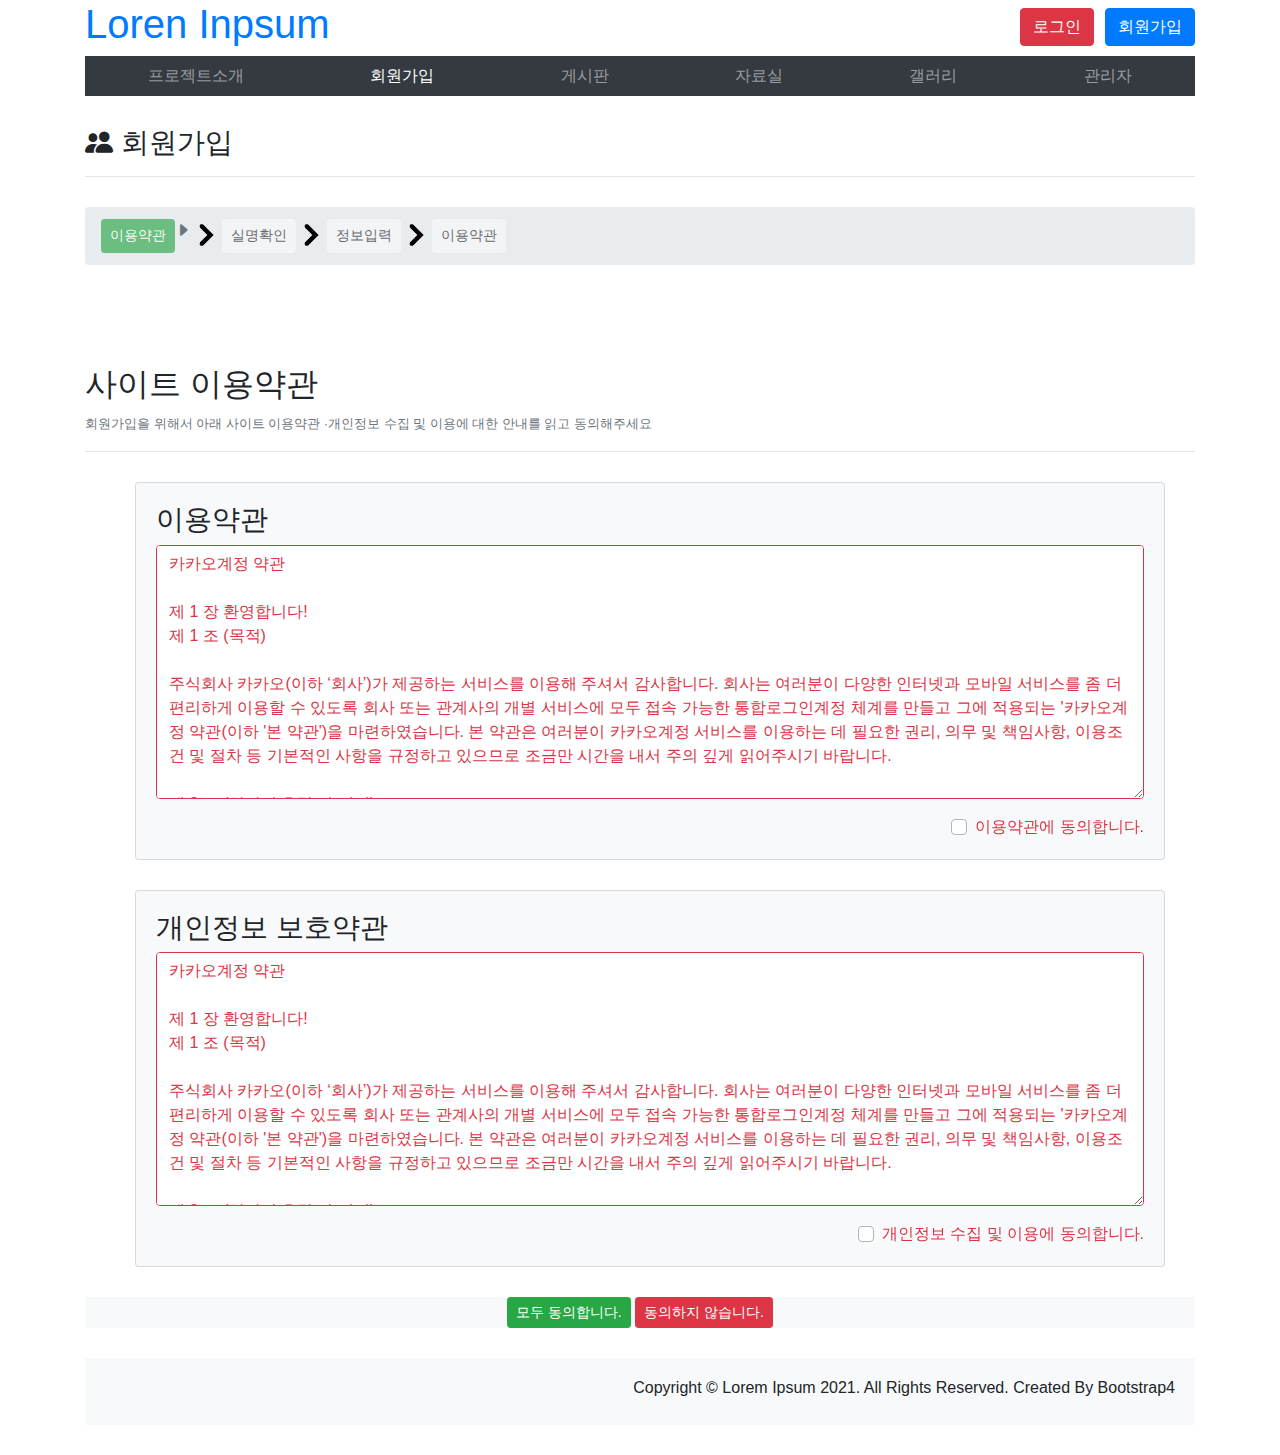
==== v1/join/agree.html @ 70071eca "2021-01-12 Bootstrap semiproject" ====
<!doctype html>
<html lang="ko">
<head>
    <!-- Required meta tags -->
    <meta charset="utf-8">
    <meta name="viewport" content="width=device-width, initial-scale=1, shrink-to-fit=no">

    <!-- Bootstrap CSS -->
    <link rel="stylesheet" href="../../css/bootstrap.min.css" integrity="sha384-TX8t27EcRE3e/ihU7zmQxVncDAy5uIKz4rEkgIXeMed4M0jlfIDPvg6uqKI2xXr2" crossorigin="anonymous">
    <link rel="stylesheet" href="https://cdn.jsdelivr.net/npm/bootstrap-icons@1.3.0/font/bootstrap-icons.css">
    <title>세미프로젝트v1</title>
    <style>
        .fatdiv {padding :10px;}
        .margin30 { margin: 30px 0;}
        .margin100 {margin: 100px 0 30px 0;}
        .margin1050 {margin:0px 30px 30px 50px}
        .breadcrumb-item+.breadcrumb-item::before {
            content: url(../../img/GLYPHICONS/glyphicons_223_thin_right_arrow.png);
            margin-top: 5px;
        }
    </style>
</head>
<body>
<div class="container">
    <header class="row">
        <div class="col-6">
            <h1><a href="../index.html">Loren Inpsum</a></h1>
        </div>
        <div class="col-6 text-right ">
            <H1>
                <button type="button" class="btn btn-danger" data-toggle="modal" data-target="#loginmodal">로그인</button>
                <button type="button" class="btn btn-primary">회원가입</button>
            </H1>
        </div>
    </header>

    <nav class="nav navbar-expand navbar-dark bg-dark">
        <ul class="nav navbar-nav nav-fill w-100">
            <li class="nav-item "><a class="nav-link" href="intro.html">프로젝트소개</a></li>
            <li class="nav-item active"><a class="nav-link disabled">회원가입</a></li>
            <li class="nav-item "><a  class="nav-link"href="board/list.html">게시판</a></li>
            <li class="nav-item "><a class="nav-link" href="pds/list.html">자료실</a></li>
            <li class="nav-item "><a class="nav-link" href="gallery/list.html">갤러리</a></li>
            <li class="nav-item "><a class="nav-link" href="admin.html">관리자</a></li>
        </ul>
    </nav>

    <div id="main margin30">
        <div class="margin30">
            <h3><i class="bi bi-people-fill"></i> 회원가입</h3>
            <hr>
        </div>

        <ul class="breadcrumb">
            <li class="breadcrumb-item active">
                <button type="button" class="btn btn-success disabled btn-sm">이용약관</button>
                <i class="bi bi-caret-right-fill"></i></li>
            <li class="breadcrumb-item active">
                <button type="button" class="btn btn-light disabled btn-sm">실명확인</button></li>
            <li class="breadcrumb-item active">
                <button type="button" class="btn btn-light disabled btn-sm">정보입력</button></li>
            <li class="breadcrumb-item active">
                <button type="button" class="btn btn-light disabled btn-sm">이용약관</button></li>
        </ul>

        <div class="margin100">
            <h2>사이트 이용약관</h2>
            <small class="text-muted">회원가입을 위해서 아래 사이트 이용약관 &middot;개인정보 수집 및 이용에 대한 안내를 읽고 동의해주세요</small>
            <hr>
        </div>

        <div class="card card-body bg-light margin1050">
            <h3>이용약관</h3>
            <form>
                <div class="form-group">
                    <textarea rows="10" class="form-control border-danger text-danger">카카오계정 약관

제 1 장 환영합니다!
제 1 조 (목적)

주식회사 카카오(이하 ‘회사’)가 제공하는 서비스를 이용해 주셔서 감사합니다. 회사는 여러분이 다양한 인터넷과 모바일 서비스를 좀 더 편리하게 이용할 수 있도록 회사 또는 관계사의 개별 서비스에 모두 접속 가능한 통합로그인계정 체계를 만들고 그에 적용되는 '카카오계정 약관(이하 '본 약관')을 마련하였습니다. 본 약관은 여러분이 카카오계정 서비스를 이용하는 데 필요한 권리, 의무 및 책임사항, 이용조건 및 절차 등 기본적인 사항을 규정하고 있으므로 조금만 시간을 내서 주의 깊게 읽어주시기 바랍니다.

제 2 조 (약관의 효력 및 변경)

① 본 약관의 내용은 카카오계정 웹사이트(https://accounts.kakao.com/weblogin/account) 또는 개별 서비스의 화면에 게시하거나 기타의 방법으로 공지하고, 본 약관에 동의한 여러분 모두에게 그 효력이 발생합니다.

② 회사는 필요한 경우 관련법령을 위배하지 않는 범위 내에서 본 약관을 변경할 수 있습니다. 본 약관이 변경되는 경우 회사는 변경사항을 시행일자 15일 전부터 여러분에게 서비스 공지사항에서 공지 또는 통지하는 것을 원칙으로 하며, 피치 못하게 여러분에게 불리한 내용으로 변경할 경우에는 그 시행일자 30일 전부터 카카오계정에 등록된 이메일 주소로 이메일(이메일주소가 없는 경우 서비스 내 전자쪽지 발송, 서비스 내 알림 메시지를 띄우는 등의 별도의 전자적 수단) 발송 또는 여러분이 등록한 휴대폰번호로 카카오톡 메시지 또는 문자메시지 발송하는 방법 등으로 개별적으로 알려 드리겠습니다.

③ 회사가 전항에 따라 공지 또는 통지를 하면서 공지 또는 통지일로부터 개정약관 시행일 7일 후까지 거부의사를 표시하지 아니하면 승인한 것으로 본다는 뜻을 명확하게 고지하였음에도 여러분의 의사표시가 없는 경우에는 변경된 약관을 승인한 것으로 봅니다. 여러분이 개정약관에 동의하지 않을 경우 여러분은 이용계약을 해지할 수 있습니다.

제 3 조 (약관 외 준칙)

본 약관에 규정되지 않은 사항에 대해서는 관련법령 또는 회사가 정한 개별 서비스의 이용약관, 운영정책 및 규칙 등(이하 ‘세부지침’)의 규정에 따릅니다.

제 4 조 (용어의 정의)

① 본 약관에서 사용하는 용어의 정의는 다음과 같습니다.
1. 카카오계정: 회사 또는 관계사가 제공하는 개별 서비스를 하나의 로그인계정과 비밀번호로 회원 인증, 회원정보 변경, 회원 가입 및 탈퇴 등을 관리할 수 있도록 회사가 정한 로그인계정 정책을 말합니다.
2. 회원: 카카오계정이 적용된 개별 서비스 또는 카카오계정 웹사이트에서 본 약관에 동의하고, 카카오계정을 이용하는 자를 말합니다.
3. 관계사: 회사와 제휴 관계를 맺고 카카오계정을 공동 제공하기로 합의한 법인을 말합니다. 개별 관계사는 카카오 기업사이트에서 확인할 수 있고 추후 추가/변동될 수 있으며 관계사가 추가/변동될 때에는 카카오 기업사이트에 변경 사항을 게시합니다.
4. 개별 서비스: 카카오계정을 이용하여 접속 가능한 회사 또는 관계사가 제공하는 서비스를 말합니다. 개별 서비스는 추후 추가/변동될 수 있으며 서비스가 추가/변동될 때에는 카카오 기업사이트에 변경 사항을 게시합니다.
5. 카카오계정 웹사이트: 회원이 온라인을 통해 카카오계정 정보를 조회 및 수정할 수 있는 인터넷 사이트를 말합니다.
6. 카카오계정 정보 : 카카오계정을 이용하기 위해 회사가 정한 필수 내지 선택 입력 정보로서 카카오계정 웹사이트 또는 개별 서비스 내 카카오계정 설정 화면을 통해 정보 확인, 변경 처리 등을 관리할 수 있는 회원정보 항목을 말합니다.
7. 카카오콘 : 회사가 회원의 개별 서비스 이용 과정에서 지급하는 혜택으로서 회원은 회사가 정한 방법에 따라서 카카오콘을 사용할 수 있습니다.

제 2 장 카카오계정 이용계약
제 5 조 (계약의 성립)

① 카카오계정 이용 신청은 개별 서비스 또는 카카오계정 웹사이트 회원가입 화면에서 여러분이 카카오계정 정보에 일정 정보를 입력하는 방식으로 이루어집니다.

② 카카오계정 이용계약은 여러분이 본 약관의 내용에 동의한 후 본 조 제1항에서 정한 이용신청을 하면 회사가 입력된 일정 정보를 인증한 후 가입을 승낙함으로써 체결됩니다.

제 6 조 (카카오계정 이용의 제한)

① 제5조에 따른 가입 신청자에게 회사는 원칙적으로 카카오계정의 이용을 승낙합니다. 다만, 회사는 아래 각 호의 경우에는 그 사유가 해소될 때까지 승낙을 유보하거나 승낙하지 않을 수 있습니다. 특히, 여러분이 만 14세 미만인 경우에는 부모님 등 법정대리인의 동의가 있는 경우에만 카카오계정을 생성할 수 있습니다.
1. 회사가 본 약관 또는 세부지침에 의해 여러분의 카카오계정을 삭제하였던 경우
2. 여러분이 다른 사람의 명의나 이메일 주소 등 개인정보를 이용하여 카카오계정을 생성하려 한 경우
3. 카카오계정 생성 시 필요한 정보를 입력하지 않거나 허위의 정보를 입력한 경우
4. 제공 서비스 설비 용량에 현실적인 여유가 없는 경우
5. 서비스 제공을 위한 기술적인 부분에 문제가 있다고 판단되는 경우
6. 기타 회사가 재정적, 기술적으로 필요하다고 인정하는 경우
7. 회사로부터 회원자격정지 조치 등을 받은 회원이 그 조치기간에 이용계약을 임의로 해지하고 재이용을 신청하는 경우
8. 기타 관련법령에 위배되거나 세부지침 등 회사가 정한 기준에 반하는 경우

② 만약, 여러분이 위 조건에 위반하여 카카오계정을 생성한 것으로 판명된 때에는 회사는 즉시 여러분의 카카오계정 이용을 정지시키거나 카카오계정을 삭제하는 등 적절한 제한을 할 수 있습니다.

제 3 장 카카오계정 이용
제 7 조 (카카오계정 제공)

① 회사가 개별 서비스와 연동하여 카카오계정에서 제공하는 서비스(이하 “카카오계정 서비스” 또는 “서비스”) 내용은 아래와 같습니다.
1. 통합로그인 : 카카오계정이 적용된 개별 서비스에서 하나의 카카오계정과 비밀번호로 로그인할 수 있는 통합 회원 인증 서비스를 이용할 수 있습니다.
2. SSO(Single Sign On): 웹브라우저나 특정 모바일 기기에서 카카오계정 1회 로그인으로 여러분이 이용 중인 개별 서비스간 추가 로그인 없이 자동 접속 서비스를 이용할 수 있습니다.
3. 카카오계정 정보 통합 관리 : 개별 서비스 이용을 위해 카카오계정 정보를 통합 관리합니다. 또한, 여러분이 이용하고자 하는 개별 서비스의 유형에 따라 전문기관을 통한 실명확인 및 본인인증을 요청할 수 있고, 이를 카카오계정 정보로 저장합니다.
4. 기타 회사가 제공하는 서비스

② 회사는 더 나은 카카오계정 서비스의 제공을 위하여 여러분에게 서비스의 이용과 관련된 각종 고지, 관리 메시지 및 기타 광고를 비롯한 다양한 정보를 서비스화면 내에 표시하거나 여러분의 이메일로 전송할 수 있습니다. 광고성 정보 전송의 경우에는 사전에 수신에 동의한 경우에만 전송합니다.

제 8 조 (카카오계정 서비스의 변경 및 종료)

① 회사는 카카오계정 서비스를 365일, 24시간 쉬지 않고 제공하기 위하여 최선의 노력을 다합니다. 다만, 아래 각 호의 경우 카카오계정 서비스의 전부 또는 일부를 제한하거나 중지할 수 있습니다.
1. 카카오계정 서비스용 설비의 유지·보수 등을 위한 정기 또는 임시 점검의 경우
2. 정전, 제반 설비의 장애 또는 이용량의 폭주 등으로 정상적인 카카오계정 이용에 지장이 있는 경우
3. 관계사와의 계약 종료, 정부의 명령/규제 등 회사의 제반 사정으로 카카오계정 서비스를 유지할 수 없는 경우
4. 기타 천재지변, 국가비상사태 등 불가항력적 사유가 있는 경우

② 전항에 의한 카카오계정 서비스 중단의 경우에는 미리 제12조에서 정한 방법으로 여러분에게 통지 내지 공지하겠습니다. 다만, 회사로서도 예측할 수 없거나 통제할 수 없는 사유(회사의 과실이 없는 디스크 내지 서버 장애, 시스템 다운 등)로 인해 사전 통지 내지 공지가 불가능한 경우에는 그러하지 아니합니다. 이러한 경우에도 회사가 상황을 파악하는 즉시 최대한 빠른 시일 내에 서비스를 복구하도록 노력하겠습니다.

③ 여러분에게 중대한 영향을 미치는 서비스의 변경 사항이나 종료는 카카오계정에 등록된 이메일 주소로 이메일(이메일주소가 없는 경우 서비스 내 전자쪽지 발송, 서비스 내 알림 메시지를 띄우는 등의 별도의 전자적 수단) 발송 또는 여러분이 등록한 휴대폰번호로 카카오톡 메시지 또는 문자메시지 발송하는 방법 등으로 개별적으로 알려 드리겠습니다.

제 9 조 (카카오계정 관리)

① 카카오계정은 여러분 본인만 이용할 수 있으며, 다른 사람이 여러분의 카카오계정을 이용하도록 허락할 수 없습니다. 그리고 여러분은 다른 사람이 여러분의 카카오계정을 무단으로 사용할 수 없도록 직접 비밀번호를 관리하여야 합니다. 회사는 다른 사람이 여러분의 카카오계정을 무단으로 사용하는 것을 막기 위하여 비밀번호 입력 및 추가적인 본인 확인 절차를 거치도록 할 수 있습니다. 만약 무단 사용이 발견된다면, 고객센터를 통하여 회사에게 알려주시기 바라며, 회사는 무단 사용을 막기 위한 방법을 여러분에게 안내하도록 하겠습니다.

② 여러분은 카카오계정 웹사이트 또는 개별 서비스 내 카카오계정 설정 화면을 통하여 여러분의 카카오계정 정보를 열람하고 수정할 수 있습니다. 다만, 카카오계정 서비스의 제공 및 관리를 위해 필요한 카카오계정, 전화번호, 단말기 식별번호, 기타 본인확인정보 등 일부 정보는 수정이 불가능할 수 있으며, 수정하는 경우에는 추가적인 본인 확인 절차가 필요할 수 있습니다. 여러분이 이용 신청 시 알려주신 내용에 변동이 있을 때, 직접 수정하시거나 이메일, 고객센터를 통하여 회사에 알려 주시기 바랍니다.

③ 여러분이 카카오계정 정보를 적시에 수정하지 않아 발생하는 문제에 대하여 회사는 책임을 부담하지 아니합니다.

제 10 조 (카카오콘)

① 여러분이 카카오계정을 통해 개별 서비스를 이용하면서 회사가 제시한 조건을 충족하는 경우 회사는 정해진 정책에 따라 여러분의 카카오계정에 카카오콘을 부여할 수 있습니다.

② 여러분은 회사가 정하는 절차와 조건에 따라 카카오콘으로 회사가 제공하는 서비스 및 혜택 등을 이용할 수 있습니다. 단, 회사 이외의 제휴사 기타 제3자가 제공하는 서비스의 경우 그에 대한 안전성 및 적법성 등에 대해 보증하거나 책임지지 않으며, 관련된 일체의 위험의 부담에 대해 여러분이 해당 서비스를 사용하기 전에 동의함을 원칙으로 합니다.

③ 카카오콘으로 이용할 수 있는 회사의 서비스 및 혜택 등은 회사의 정책과 제3자와의 제휴 관계에 따라 수시로 변경될 수 있으며, 회사는 카카오콘의 영속적인 사용성을 보장하지 않습니다

④ 카카오콘은 재산적 가치가 없으며, 회사는 카카오콘에 대해 현금으로의 환전 및 환불 등을 제공하지 않으며, 여러분도 카카오콘의 현금 환전 또는 유상거래 등의 행위를 할 수 없습니다.

⑤ 회사는 개별 서비스 운영상의 목적과 카카오콘의 효율적 이용 지원을 위해 필요한 경우 부득이하게 정책에 정해진 바에 따라 카카오콘의 일부 또는 전부를 조정하거나 이용 제한 또는 소멸 등의 조치를 취할 수 있습니다.

⑥ 본조에서 정하고 있는 내용 외에 카카오콘의 부여 및 이용에 관한 상세한 사항은 회사가 별도로 정한 운영정책을 따르며, 회사는 고객센터 도움말 페이지 등을 통하여 여러분에게 안내합니다.

제 4 장 계약당사자의 의무
제 11 조 (회원의 의무)

① 여러분이 카카오계정 서비스를 이용할 때 아래 각 호의 행위는 하여서는 안 됩니다.
1. 이용 신청 또는 변경 시 허위 사실을 기재하거나, 다른 회원의 카카오계정 및 비밀번호를 도용, 부정하게 사용하거나, 다른 사람의 명의를 사용하거나 명의자의 허락 없이 문자메시지(SMS) 인증 등을 수행하는 행위
2. 타인의 명예를 손상시키거나 불이익을 주는 행위
3. 게시판 등에 음란물을 게재하거나 음란사이트를 연결(링크)하는 행위
4. 회사 또는 제3자의 저작권 등 기타 권리를 침해하는 행위
5. 공공질서 및 미풍양속에 위반되는 내용의 정보, 문장, 도형, 음성 등을 타인에게 유포하는 행위
6. 카카오계정 서비스와 관련된 설비의 오동작이나 정보 등의 파괴 및 혼란을 유발시키는 컴퓨터 바이러스 감염 자료를 등록 또는 유포하는 행위
7. 카카오계정 서비스의 운영을 고의로 방해하거나 안정적 운영을 방해할 수 있는 정보 및 수신자의 명시적인 수신거부의사에 반하여 광고성 정보 또는 스팸메일(Spam Mail)을 전송하는 행위
8. 회사의 동의 없이 서비스 또는 이에 포함된 소프트웨어의 일부를 복사, 수정, 배포, 판매, 양도, 대여, 담보제공하거나 타인에게 그 이용을 허락하는 행위와 소프트웨어를 역설계하거나 소스 코드의 추출을 시도하는 등 서비스를 복제, 분해 또는 모방하거나 기타 변형하는 행위
9. 타인으로 가장하는 행위 및 타인과의 관계를 허위로 명시하는 행위
10. 다른 회원의 개인정보를 수집, 저장, 공개하는 행위
11. 자기 또는 타인에게 재산상의 이익을 주거나 타인에게 손해를 가할 목적으로 허위의 정보를 유통시키는 행위
12. 윤락행위를 알선하거나 음행을 매개하는 내용의 정보를 유통시키는 행위
13. 수치심이나 혐오감 또는 공포심을 일으키는 말이나 음향, 글이나 화상 또는 영상을 계속하여 상대방에게 도달하게 하여 상대방의 일상적 생활을 방해하는 행위
14. 관련 법령에 의하여 그 전송 또는 게시가 금지되는 정보(컴퓨터 프로그램 포함)의 전송 또는 게시 행위
15. 회사 또는 관계사의 직원이나 운영자를 가장하거나 사칭하여 또는 타인의 명의를 도용하여 글을 게시하거나 E-mail, 카카오톡 메시지 등을 발송하는 행위
16. 컴퓨터 소프트웨어, 하드웨어, 전기통신 장비의 정상적인 가동을 방해, 파괴할 목적으로 고안된 소프트웨어 바이러스, 기타 다른 컴퓨터 코드, 파일, 프로그램을 포함하고 있는 자료를 게시하거나 E-mail, 카카오톡 메시지 등으로 발송하는 행위
17. 기타 불법한 행위

② 여러분은 서비스의 이용권한, 기타 이용계약상 지위를 타인에게 양도·증여할 수 없으며, 담보로 제공할 수 없습니다.

③ 혹시라도 여러분이 관련 법령, 회사의 모든 약관 또는 정책을 준수하지 않는다면, 회사는 여러분의 위반행위 등을 조사할 수 있고, 여러분의 서비스 이용을 잠시 또는 계속하여 중단하거나, 재가입에 제한을 둘 수도 있습니다.

④ 본 조에서 정한 사항 및 그 밖에 카카오계정 서비스의 이용에 관한 자세한 사항은 카카오 운영정책 등을 참고해 주시기 바랍니다.

제 12 조 (개인정보의 보호)

여러분의 개인정보의 안전한 처리는 회사에게 있어 가장 중요한 일 중 하나입니다. 여러분의 개인정보는 서비스의 원활한 제공을 위하여 여러분이 동의한 목적과 범위 내에서만 이용됩니다. 법령에 의하거나 여러분이 별도로 동의하지 아니하는 한 회사가 여러분의 개인정보를 제3자에게 제공하는 일은 결코 없으므로, 안심하셔도 좋습니다. 회사가 여러분의 개인정보를 안전하게 처리하기 위하여 기울이는 노력이나 기타 자세한 사항은 카카오 개인정보처리방침을 참고하여 주십시오.

제 13 조 (회원에 대한 통지 및 공지)

회사는 여러분과의 의견 교환을 소중하게 생각합니다. 여러분은 언제든지 고객센터에 방문하여 의견을 개진할 수 있습니다. 서비스 이용자 전체에 대한 공지는 칠(7)일 이상 서비스 공지사항란에 게시함으로써 효력이 발생합니다. 여러분에게 중대한 영향을 미치는 사항의 경우에는 카카오계정에 등록된 이메일 주소로 이메일(이메일주소가 없는 경우 서비스 내 전자쪽지 발송, 서비스 내 알림 메시지를 띄우는 등의 별도의 전자적 수단) 발송 또는 여러분이 등록한 휴대폰번호로 카카오톡 메시지 또는 문자메시지 발송하는 방법 등으로 개별적으로 알려 드리겠습니다.

제 5 장 이용계약 해지 등
제 14 조 (이용계약 해지)

① 여러분이 카카오계정 이용을 더 이상 원치 않는 때에는 언제든지 서비스 내 제공되는 메뉴를 이용하여 이용계약의 해지 신청을 할 수 있으며, 회사는 법령이 정하는 바에 따라 신속히 처리하겠습니다.

② 회사는 법령에서 정하는 기간 동안 여러분이 카카오계정 서비스를 이용하기 위해 카카오계정 로그인 혹은 접속한 기록이 없는 경우 여러분이 등록한 이메일주소, 휴대폰번호로 이메일, 문자메시지 또는 카카오톡 메시지를 보내는 등 기타 유효한 수단으로 통지 후 여러분의 카카오계정 정보를 파기하거나 분리 보관할 수 있으며, 이로 인해 카카오계정 서비스 이용을 위한 필수적인 정보가 부족할 경우 이용계약이 해지될 수도 있습니다. 이와 관련된 보다 자세한 사항은 카카오 운영정책의 카카오 서비스 휴면 정책 부분을 꼭 확인하시기 바랍니다.

③ 이용계약이 해지되면 법령 및 개인정보 처리방침에 따라 여러분의 정보를 보유하는 경우를 제외하고는 여러분의 카카오계정 정보 및 카카오계정으로 이용하였던 개별 서비스 데이터는 삭제됩니다. 다만, 여러분이 개별 서비스 내에서 작성한 게시물 등 모든 데이터의 삭제와 관련한 사항은 개별 서비스의 약관에 따릅니다.

④ 이용계약이 해지된 경우라도 여러분은 다시 회사에 대하여 이용계약의 체결을 신청할 수 있습니다.

제 15 조 (손해배상)

① 회사는 법령상 허용되는 한도 내에서 서비스와 관련하여 본 약관에 명시되지 않은 어떠한 구체적인 사항에 대한 약정이나 보증을 하지 않습니다. 또한, 회사는 CP(Contents Provider)가 제공하거나 회원이 작성하는 등의 방법으로 서비스에 게재된 정보, 자료, 사실의 신뢰도, 정확성 등에 대해서는 보증을 하지 않으며, 회사의 과실 없이 발생된 여러분의 손해에 대하여는 책임을 부담하지 아니합니다.

② 회사는 회사의 과실로 인하여 여러분이 손해를 입게 될 경우 본 약관 및 관련 법령에 따라 여러분의 손해를 배상하겠습니다. 다만 회사는 회사의 과실 없이 발생된 아래와 같은 손해에 대해서는 책임을 부담하지 않습니다. 또한 회사는 법률상 허용되는 한도 내에서 간접 손해, 특별 손해, 결과적 손해, 징계적 손해, 및 징벌적 손해에 대한 책임을 부담하지 않습니다.
1. 천재지변 또는 이에 준하는 불가항력의 상태에서 발생한 손해
2. 여러분의 귀책사유로 서비스 이용에 장애가 발생한 경우
3. 서비스에 접속 또는 이용과정에서 발생하는 개인적인 손해
4. 제3자가 불법적으로 회사의 서버에 접속하거나 서버를 이용함으로써 발생하는 손해
5. 제3자가 회사 서버에 대한 전송 또는 회사 서버로부터의 전송을 방해함으로써 발생하는 손해
6. 제3자가 악성 프로그램을 전송 또는 유포함으로써 발생하는 손해
7. 전송된 데이터의 생략, 누락, 파괴 등으로 발생한 손해, 명예훼손 등 제3자가 서비스를 이용하는 과정에서 발생된 손해
8. 기타 회사의 고의 또는 과실이 없는 사유로 인해 발생한 손해

제 16 조 (분쟁의 해결)

본 약관 또는 서비스는 대한민국법령에 의하여 규정되고 이행됩니다. 서비스 이용과 관련하여 회사와 여러분 간에 분쟁이 발생하면 이의 해결을 위해 성실히 협의할 것입니다. 그럼에도 불구하고 해결되지 않으면 민사소송법상의 관할법원에 소를 제기할 수 있습니다.

공고일자 : 2019년 9월 6일
시행일자 : 2019년 9월 24일</textarea>
                </div>
                <div class="custom-control custom-checkbox text-right">
                    <input type="checkbox" id="agree1" class="custom-control-input">
                    <label for="agree1" class="custom-control-label text-danger">
                        이용약관에 동의합니다.
                    </label>
                </div>
            </form>
        </div>

        <div class="card card-body bg-light margin1050">
            <h3>개인정보 보호약관</h3>
            <form>
                <div class="form-group">
                    <textarea rows="10" class="form-control border-danger text-danger">카카오계정 약관

제 1 장 환영합니다!
제 1 조 (목적)

주식회사 카카오(이하 ‘회사’)가 제공하는 서비스를 이용해 주셔서 감사합니다. 회사는 여러분이 다양한 인터넷과 모바일 서비스를 좀 더 편리하게 이용할 수 있도록 회사 또는 관계사의 개별 서비스에 모두 접속 가능한 통합로그인계정 체계를 만들고 그에 적용되는 '카카오계정 약관(이하 '본 약관')을 마련하였습니다. 본 약관은 여러분이 카카오계정 서비스를 이용하는 데 필요한 권리, 의무 및 책임사항, 이용조건 및 절차 등 기본적인 사항을 규정하고 있으므로 조금만 시간을 내서 주의 깊게 읽어주시기 바랍니다.

제 2 조 (약관의 효력 및 변경)

① 본 약관의 내용은 카카오계정 웹사이트(https://accounts.kakao.com/weblogin/account) 또는 개별 서비스의 화면에 게시하거나 기타의 방법으로 공지하고, 본 약관에 동의한 여러분 모두에게 그 효력이 발생합니다.

② 회사는 필요한 경우 관련법령을 위배하지 않는 범위 내에서 본 약관을 변경할 수 있습니다. 본 약관이 변경되는 경우 회사는 변경사항을 시행일자 15일 전부터 여러분에게 서비스 공지사항에서 공지 또는 통지하는 것을 원칙으로 하며, 피치 못하게 여러분에게 불리한 내용으로 변경할 경우에는 그 시행일자 30일 전부터 카카오계정에 등록된 이메일 주소로 이메일(이메일주소가 없는 경우 서비스 내 전자쪽지 발송, 서비스 내 알림 메시지를 띄우는 등의 별도의 전자적 수단) 발송 또는 여러분이 등록한 휴대폰번호로 카카오톡 메시지 또는 문자메시지 발송하는 방법 등으로 개별적으로 알려 드리겠습니다.

③ 회사가 전항에 따라 공지 또는 통지를 하면서 공지 또는 통지일로부터 개정약관 시행일 7일 후까지 거부의사를 표시하지 아니하면 승인한 것으로 본다는 뜻을 명확하게 고지하였음에도 여러분의 의사표시가 없는 경우에는 변경된 약관을 승인한 것으로 봅니다. 여러분이 개정약관에 동의하지 않을 경우 여러분은 이용계약을 해지할 수 있습니다.

제 3 조 (약관 외 준칙)

본 약관에 규정되지 않은 사항에 대해서는 관련법령 또는 회사가 정한 개별 서비스의 이용약관, 운영정책 및 규칙 등(이하 ‘세부지침’)의 규정에 따릅니다.

제 4 조 (용어의 정의)

① 본 약관에서 사용하는 용어의 정의는 다음과 같습니다.
1. 카카오계정: 회사 또는 관계사가 제공하는 개별 서비스를 하나의 로그인계정과 비밀번호로 회원 인증, 회원정보 변경, 회원 가입 및 탈퇴 등을 관리할 수 있도록 회사가 정한 로그인계정 정책을 말합니다.
2. 회원: 카카오계정이 적용된 개별 서비스 또는 카카오계정 웹사이트에서 본 약관에 동의하고, 카카오계정을 이용하는 자를 말합니다.
3. 관계사: 회사와 제휴 관계를 맺고 카카오계정을 공동 제공하기로 합의한 법인을 말합니다. 개별 관계사는 카카오 기업사이트에서 확인할 수 있고 추후 추가/변동될 수 있으며 관계사가 추가/변동될 때에는 카카오 기업사이트에 변경 사항을 게시합니다.
4. 개별 서비스: 카카오계정을 이용하여 접속 가능한 회사 또는 관계사가 제공하는 서비스를 말합니다. 개별 서비스는 추후 추가/변동될 수 있으며 서비스가 추가/변동될 때에는 카카오 기업사이트에 변경 사항을 게시합니다.
5. 카카오계정 웹사이트: 회원이 온라인을 통해 카카오계정 정보를 조회 및 수정할 수 있는 인터넷 사이트를 말합니다.
6. 카카오계정 정보 : 카카오계정을 이용하기 위해 회사가 정한 필수 내지 선택 입력 정보로서 카카오계정 웹사이트 또는 개별 서비스 내 카카오계정 설정 화면을 통해 정보 확인, 변경 처리 등을 관리할 수 있는 회원정보 항목을 말합니다.
7. 카카오콘 : 회사가 회원의 개별 서비스 이용 과정에서 지급하는 혜택으로서 회원은 회사가 정한 방법에 따라서 카카오콘을 사용할 수 있습니다.

제 2 장 카카오계정 이용계약
제 5 조 (계약의 성립)

① 카카오계정 이용 신청은 개별 서비스 또는 카카오계정 웹사이트 회원가입 화면에서 여러분이 카카오계정 정보에 일정 정보를 입력하는 방식으로 이루어집니다.

② 카카오계정 이용계약은 여러분이 본 약관의 내용에 동의한 후 본 조 제1항에서 정한 이용신청을 하면 회사가 입력된 일정 정보를 인증한 후 가입을 승낙함으로써 체결됩니다.

제 6 조 (카카오계정 이용의 제한)

① 제5조에 따른 가입 신청자에게 회사는 원칙적으로 카카오계정의 이용을 승낙합니다. 다만, 회사는 아래 각 호의 경우에는 그 사유가 해소될 때까지 승낙을 유보하거나 승낙하지 않을 수 있습니다. 특히, 여러분이 만 14세 미만인 경우에는 부모님 등 법정대리인의 동의가 있는 경우에만 카카오계정을 생성할 수 있습니다.
1. 회사가 본 약관 또는 세부지침에 의해 여러분의 카카오계정을 삭제하였던 경우
2. 여러분이 다른 사람의 명의나 이메일 주소 등 개인정보를 이용하여 카카오계정을 생성하려 한 경우
3. 카카오계정 생성 시 필요한 정보를 입력하지 않거나 허위의 정보를 입력한 경우
4. 제공 서비스 설비 용량에 현실적인 여유가 없는 경우
5. 서비스 제공을 위한 기술적인 부분에 문제가 있다고 판단되는 경우
6. 기타 회사가 재정적, 기술적으로 필요하다고 인정하는 경우
7. 회사로부터 회원자격정지 조치 등을 받은 회원이 그 조치기간에 이용계약을 임의로 해지하고 재이용을 신청하는 경우
8. 기타 관련법령에 위배되거나 세부지침 등 회사가 정한 기준에 반하는 경우

② 만약, 여러분이 위 조건에 위반하여 카카오계정을 생성한 것으로 판명된 때에는 회사는 즉시 여러분의 카카오계정 이용을 정지시키거나 카카오계정을 삭제하는 등 적절한 제한을 할 수 있습니다.

제 3 장 카카오계정 이용
제 7 조 (카카오계정 제공)

① 회사가 개별 서비스와 연동하여 카카오계정에서 제공하는 서비스(이하 “카카오계정 서비스” 또는 “서비스”) 내용은 아래와 같습니다.
1. 통합로그인 : 카카오계정이 적용된 개별 서비스에서 하나의 카카오계정과 비밀번호로 로그인할 수 있는 통합 회원 인증 서비스를 이용할 수 있습니다.
2. SSO(Single Sign On): 웹브라우저나 특정 모바일 기기에서 카카오계정 1회 로그인으로 여러분이 이용 중인 개별 서비스간 추가 로그인 없이 자동 접속 서비스를 이용할 수 있습니다.
3. 카카오계정 정보 통합 관리 : 개별 서비스 이용을 위해 카카오계정 정보를 통합 관리합니다. 또한, 여러분이 이용하고자 하는 개별 서비스의 유형에 따라 전문기관을 통한 실명확인 및 본인인증을 요청할 수 있고, 이를 카카오계정 정보로 저장합니다.
4. 기타 회사가 제공하는 서비스

② 회사는 더 나은 카카오계정 서비스의 제공을 위하여 여러분에게 서비스의 이용과 관련된 각종 고지, 관리 메시지 및 기타 광고를 비롯한 다양한 정보를 서비스화면 내에 표시하거나 여러분의 이메일로 전송할 수 있습니다. 광고성 정보 전송의 경우에는 사전에 수신에 동의한 경우에만 전송합니다.

제 8 조 (카카오계정 서비스의 변경 및 종료)

① 회사는 카카오계정 서비스를 365일, 24시간 쉬지 않고 제공하기 위하여 최선의 노력을 다합니다. 다만, 아래 각 호의 경우 카카오계정 서비스의 전부 또는 일부를 제한하거나 중지할 수 있습니다.
1. 카카오계정 서비스용 설비의 유지·보수 등을 위한 정기 또는 임시 점검의 경우
2. 정전, 제반 설비의 장애 또는 이용량의 폭주 등으로 정상적인 카카오계정 이용에 지장이 있는 경우
3. 관계사와의 계약 종료, 정부의 명령/규제 등 회사의 제반 사정으로 카카오계정 서비스를 유지할 수 없는 경우
4. 기타 천재지변, 국가비상사태 등 불가항력적 사유가 있는 경우

② 전항에 의한 카카오계정 서비스 중단의 경우에는 미리 제12조에서 정한 방법으로 여러분에게 통지 내지 공지하겠습니다. 다만, 회사로서도 예측할 수 없거나 통제할 수 없는 사유(회사의 과실이 없는 디스크 내지 서버 장애, 시스템 다운 등)로 인해 사전 통지 내지 공지가 불가능한 경우에는 그러하지 아니합니다. 이러한 경우에도 회사가 상황을 파악하는 즉시 최대한 빠른 시일 내에 서비스를 복구하도록 노력하겠습니다.

③ 여러분에게 중대한 영향을 미치는 서비스의 변경 사항이나 종료는 카카오계정에 등록된 이메일 주소로 이메일(이메일주소가 없는 경우 서비스 내 전자쪽지 발송, 서비스 내 알림 메시지를 띄우는 등의 별도의 전자적 수단) 발송 또는 여러분이 등록한 휴대폰번호로 카카오톡 메시지 또는 문자메시지 발송하는 방법 등으로 개별적으로 알려 드리겠습니다.

제 9 조 (카카오계정 관리)

① 카카오계정은 여러분 본인만 이용할 수 있으며, 다른 사람이 여러분의 카카오계정을 이용하도록 허락할 수 없습니다. 그리고 여러분은 다른 사람이 여러분의 카카오계정을 무단으로 사용할 수 없도록 직접 비밀번호를 관리하여야 합니다. 회사는 다른 사람이 여러분의 카카오계정을 무단으로 사용하는 것을 막기 위하여 비밀번호 입력 및 추가적인 본인 확인 절차를 거치도록 할 수 있습니다. 만약 무단 사용이 발견된다면, 고객센터를 통하여 회사에게 알려주시기 바라며, 회사는 무단 사용을 막기 위한 방법을 여러분에게 안내하도록 하겠습니다.

② 여러분은 카카오계정 웹사이트 또는 개별 서비스 내 카카오계정 설정 화면을 통하여 여러분의 카카오계정 정보를 열람하고 수정할 수 있습니다. 다만, 카카오계정 서비스의 제공 및 관리를 위해 필요한 카카오계정, 전화번호, 단말기 식별번호, 기타 본인확인정보 등 일부 정보는 수정이 불가능할 수 있으며, 수정하는 경우에는 추가적인 본인 확인 절차가 필요할 수 있습니다. 여러분이 이용 신청 시 알려주신 내용에 변동이 있을 때, 직접 수정하시거나 이메일, 고객센터를 통하여 회사에 알려 주시기 바랍니다.

③ 여러분이 카카오계정 정보를 적시에 수정하지 않아 발생하는 문제에 대하여 회사는 책임을 부담하지 아니합니다.

제 10 조 (카카오콘)

① 여러분이 카카오계정을 통해 개별 서비스를 이용하면서 회사가 제시한 조건을 충족하는 경우 회사는 정해진 정책에 따라 여러분의 카카오계정에 카카오콘을 부여할 수 있습니다.

② 여러분은 회사가 정하는 절차와 조건에 따라 카카오콘으로 회사가 제공하는 서비스 및 혜택 등을 이용할 수 있습니다. 단, 회사 이외의 제휴사 기타 제3자가 제공하는 서비스의 경우 그에 대한 안전성 및 적법성 등에 대해 보증하거나 책임지지 않으며, 관련된 일체의 위험의 부담에 대해 여러분이 해당 서비스를 사용하기 전에 동의함을 원칙으로 합니다.

③ 카카오콘으로 이용할 수 있는 회사의 서비스 및 혜택 등은 회사의 정책과 제3자와의 제휴 관계에 따라 수시로 변경될 수 있으며, 회사는 카카오콘의 영속적인 사용성을 보장하지 않습니다

④ 카카오콘은 재산적 가치가 없으며, 회사는 카카오콘에 대해 현금으로의 환전 및 환불 등을 제공하지 않으며, 여러분도 카카오콘의 현금 환전 또는 유상거래 등의 행위를 할 수 없습니다.

⑤ 회사는 개별 서비스 운영상의 목적과 카카오콘의 효율적 이용 지원을 위해 필요한 경우 부득이하게 정책에 정해진 바에 따라 카카오콘의 일부 또는 전부를 조정하거나 이용 제한 또는 소멸 등의 조치를 취할 수 있습니다.

⑥ 본조에서 정하고 있는 내용 외에 카카오콘의 부여 및 이용에 관한 상세한 사항은 회사가 별도로 정한 운영정책을 따르며, 회사는 고객센터 도움말 페이지 등을 통하여 여러분에게 안내합니다.

제 4 장 계약당사자의 의무
제 11 조 (회원의 의무)

① 여러분이 카카오계정 서비스를 이용할 때 아래 각 호의 행위는 하여서는 안 됩니다.
1. 이용 신청 또는 변경 시 허위 사실을 기재하거나, 다른 회원의 카카오계정 및 비밀번호를 도용, 부정하게 사용하거나, 다른 사람의 명의를 사용하거나 명의자의 허락 없이 문자메시지(SMS) 인증 등을 수행하는 행위
2. 타인의 명예를 손상시키거나 불이익을 주는 행위
3. 게시판 등에 음란물을 게재하거나 음란사이트를 연결(링크)하는 행위
4. 회사 또는 제3자의 저작권 등 기타 권리를 침해하는 행위
5. 공공질서 및 미풍양속에 위반되는 내용의 정보, 문장, 도형, 음성 등을 타인에게 유포하는 행위
6. 카카오계정 서비스와 관련된 설비의 오동작이나 정보 등의 파괴 및 혼란을 유발시키는 컴퓨터 바이러스 감염 자료를 등록 또는 유포하는 행위
7. 카카오계정 서비스의 운영을 고의로 방해하거나 안정적 운영을 방해할 수 있는 정보 및 수신자의 명시적인 수신거부의사에 반하여 광고성 정보 또는 스팸메일(Spam Mail)을 전송하는 행위
8. 회사의 동의 없이 서비스 또는 이에 포함된 소프트웨어의 일부를 복사, 수정, 배포, 판매, 양도, 대여, 담보제공하거나 타인에게 그 이용을 허락하는 행위와 소프트웨어를 역설계하거나 소스 코드의 추출을 시도하는 등 서비스를 복제, 분해 또는 모방하거나 기타 변형하는 행위
9. 타인으로 가장하는 행위 및 타인과의 관계를 허위로 명시하는 행위
10. 다른 회원의 개인정보를 수집, 저장, 공개하는 행위
11. 자기 또는 타인에게 재산상의 이익을 주거나 타인에게 손해를 가할 목적으로 허위의 정보를 유통시키는 행위
12. 윤락행위를 알선하거나 음행을 매개하는 내용의 정보를 유통시키는 행위
13. 수치심이나 혐오감 또는 공포심을 일으키는 말이나 음향, 글이나 화상 또는 영상을 계속하여 상대방에게 도달하게 하여 상대방의 일상적 생활을 방해하는 행위
14. 관련 법령에 의하여 그 전송 또는 게시가 금지되는 정보(컴퓨터 프로그램 포함)의 전송 또는 게시 행위
15. 회사 또는 관계사의 직원이나 운영자를 가장하거나 사칭하여 또는 타인의 명의를 도용하여 글을 게시하거나 E-mail, 카카오톡 메시지 등을 발송하는 행위
16. 컴퓨터 소프트웨어, 하드웨어, 전기통신 장비의 정상적인 가동을 방해, 파괴할 목적으로 고안된 소프트웨어 바이러스, 기타 다른 컴퓨터 코드, 파일, 프로그램을 포함하고 있는 자료를 게시하거나 E-mail, 카카오톡 메시지 등으로 발송하는 행위
17. 기타 불법한 행위

② 여러분은 서비스의 이용권한, 기타 이용계약상 지위를 타인에게 양도·증여할 수 없으며, 담보로 제공할 수 없습니다.

③ 혹시라도 여러분이 관련 법령, 회사의 모든 약관 또는 정책을 준수하지 않는다면, 회사는 여러분의 위반행위 등을 조사할 수 있고, 여러분의 서비스 이용을 잠시 또는 계속하여 중단하거나, 재가입에 제한을 둘 수도 있습니다.

④ 본 조에서 정한 사항 및 그 밖에 카카오계정 서비스의 이용에 관한 자세한 사항은 카카오 운영정책 등을 참고해 주시기 바랍니다.

제 12 조 (개인정보의 보호)

여러분의 개인정보의 안전한 처리는 회사에게 있어 가장 중요한 일 중 하나입니다. 여러분의 개인정보는 서비스의 원활한 제공을 위하여 여러분이 동의한 목적과 범위 내에서만 이용됩니다. 법령에 의하거나 여러분이 별도로 동의하지 아니하는 한 회사가 여러분의 개인정보를 제3자에게 제공하는 일은 결코 없으므로, 안심하셔도 좋습니다. 회사가 여러분의 개인정보를 안전하게 처리하기 위하여 기울이는 노력이나 기타 자세한 사항은 카카오 개인정보처리방침을 참고하여 주십시오.

제 13 조 (회원에 대한 통지 및 공지)

회사는 여러분과의 의견 교환을 소중하게 생각합니다. 여러분은 언제든지 고객센터에 방문하여 의견을 개진할 수 있습니다. 서비스 이용자 전체에 대한 공지는 칠(7)일 이상 서비스 공지사항란에 게시함으로써 효력이 발생합니다. 여러분에게 중대한 영향을 미치는 사항의 경우에는 카카오계정에 등록된 이메일 주소로 이메일(이메일주소가 없는 경우 서비스 내 전자쪽지 발송, 서비스 내 알림 메시지를 띄우는 등의 별도의 전자적 수단) 발송 또는 여러분이 등록한 휴대폰번호로 카카오톡 메시지 또는 문자메시지 발송하는 방법 등으로 개별적으로 알려 드리겠습니다.

제 5 장 이용계약 해지 등
제 14 조 (이용계약 해지)

① 여러분이 카카오계정 이용을 더 이상 원치 않는 때에는 언제든지 서비스 내 제공되는 메뉴를 이용하여 이용계약의 해지 신청을 할 수 있으며, 회사는 법령이 정하는 바에 따라 신속히 처리하겠습니다.

② 회사는 법령에서 정하는 기간 동안 여러분이 카카오계정 서비스를 이용하기 위해 카카오계정 로그인 혹은 접속한 기록이 없는 경우 여러분이 등록한 이메일주소, 휴대폰번호로 이메일, 문자메시지 또는 카카오톡 메시지를 보내는 등 기타 유효한 수단으로 통지 후 여러분의 카카오계정 정보를 파기하거나 분리 보관할 수 있으며, 이로 인해 카카오계정 서비스 이용을 위한 필수적인 정보가 부족할 경우 이용계약이 해지될 수도 있습니다. 이와 관련된 보다 자세한 사항은 카카오 운영정책의 카카오 서비스 휴면 정책 부분을 꼭 확인하시기 바랍니다.

③ 이용계약이 해지되면 법령 및 개인정보 처리방침에 따라 여러분의 정보를 보유하는 경우를 제외하고는 여러분의 카카오계정 정보 및 카카오계정으로 이용하였던 개별 서비스 데이터는 삭제됩니다. 다만, 여러분이 개별 서비스 내에서 작성한 게시물 등 모든 데이터의 삭제와 관련한 사항은 개별 서비스의 약관에 따릅니다.

④ 이용계약이 해지된 경우라도 여러분은 다시 회사에 대하여 이용계약의 체결을 신청할 수 있습니다.

제 15 조 (손해배상)

① 회사는 법령상 허용되는 한도 내에서 서비스와 관련하여 본 약관에 명시되지 않은 어떠한 구체적인 사항에 대한 약정이나 보증을 하지 않습니다. 또한, 회사는 CP(Contents Provider)가 제공하거나 회원이 작성하는 등의 방법으로 서비스에 게재된 정보, 자료, 사실의 신뢰도, 정확성 등에 대해서는 보증을 하지 않으며, 회사의 과실 없이 발생된 여러분의 손해에 대하여는 책임을 부담하지 아니합니다.

② 회사는 회사의 과실로 인하여 여러분이 손해를 입게 될 경우 본 약관 및 관련 법령에 따라 여러분의 손해를 배상하겠습니다. 다만 회사는 회사의 과실 없이 발생된 아래와 같은 손해에 대해서는 책임을 부담하지 않습니다. 또한 회사는 법률상 허용되는 한도 내에서 간접 손해, 특별 손해, 결과적 손해, 징계적 손해, 및 징벌적 손해에 대한 책임을 부담하지 않습니다.
1. 천재지변 또는 이에 준하는 불가항력의 상태에서 발생한 손해
2. 여러분의 귀책사유로 서비스 이용에 장애가 발생한 경우
3. 서비스에 접속 또는 이용과정에서 발생하는 개인적인 손해
4. 제3자가 불법적으로 회사의 서버에 접속하거나 서버를 이용함으로써 발생하는 손해
5. 제3자가 회사 서버에 대한 전송 또는 회사 서버로부터의 전송을 방해함으로써 발생하는 손해
6. 제3자가 악성 프로그램을 전송 또는 유포함으로써 발생하는 손해
7. 전송된 데이터의 생략, 누락, 파괴 등으로 발생한 손해, 명예훼손 등 제3자가 서비스를 이용하는 과정에서 발생된 손해
8. 기타 회사의 고의 또는 과실이 없는 사유로 인해 발생한 손해

제 16 조 (분쟁의 해결)

본 약관 또는 서비스는 대한민국법령에 의하여 규정되고 이행됩니다. 서비스 이용과 관련하여 회사와 여러분 간에 분쟁이 발생하면 이의 해결을 위해 성실히 협의할 것입니다. 그럼에도 불구하고 해결되지 않으면 민사소송법상의 관할법원에 소를 제기할 수 있습니다.

공고일자 : 2019년 9월 6일
시행일자 : 2019년 9월 24일</textarea>
                </div>
                <div class="custom-control custom-checkbox text-right">
                    <input type="checkbox" id="agree2" class="custom-control-input">
                    <label for="agree2" class="custom-control-label text-danger">개인정보 수집 및 이용에 동의합니다.</label>
                </div>
            </form>
        </div>

        <div class="text-center bg-light ">
            <button type="button" id="okagree" class="btn btn-success btn-sm">모두 동의합니다.</button>
            <button type="button" id="noagree" class="btn btn-danger btn-sm">동의하지 않습니다.</button>
        </div>
    </div><!-- main -->




    <footer class="row margin30">
        <div class="col text-right fatdiv bg-light">
            <h6 class="bg-light fatdiv" style="">Copyright &copy; Lorem Ipsum 2021. All Rights Reserved. Created By Bootstrap4</h6>
        </div>
    </footer>
</div>

<!-- 로그인 모달 -->
<div id="loginmodal" class="modal">
    <div class="modal-dialog">
        <div class="modal-content">
            <div class="modal-header">
                <h3 class="modal-title">로그인</h3>
                <button class="btn btn-light"
                        type="button"
                        data-dismiss="modal">닫기</button>
            </div><!-- 헤더 -->
            <div class="modal-body">
                <form id="loginfrm">
                    <div class="form-group row text-center">
                        <label for="userid"
                               class="col-form-label col-4">아이디</label>
                        <input type="text" id="userid"
                               class="form-control col-6">
                    </div>
                    <div class="form-group row text-center">
                        <label for="passwd"
                               class="col-form-label col-4">비밀번호</label>
                        <input type="password" id="passwd"
                               class="form-control col-6">
                    </div>
                    <div class="form-group row">
                        <div class="col-4"></div>
                        <div class="form-check">
                            <input type="checkbox"
                                   class="form-check-input">
                            <label class="form-check-label">
                                로그인 상태 유지</label>
                        </div>
                    </div>
                </form>
            </div><!-- 본문 -->
            <div class="modal-footer justify-content-center">
                <button type="button" class="btn btn-danger">로그인</button>
                <button type="button" class="btn btn-success">
                    아이디/비밀번호찾기</button>
            </div><!-- 푸터 -->
        </div>
    </div>
</div>

<!-- Optional JavaScript; choose one of the two! -->

<!-- Option 1: jQuery and Bootstrap Bundle (includes Popper) -->
<script src="https://code.jquery.com/jquery-3.5.1.slim.min.js" integrity="sha384-DfXdz2htPH0lsSSs5nCTpuj/zy4C+OGpamoFVy38MVBnE+IbbVYUew+OrCXaRkfj" crossorigin="anonymous"></script>
<script src="../../js/bootstrap.bundle.min.js"></script>
</body>
</html>
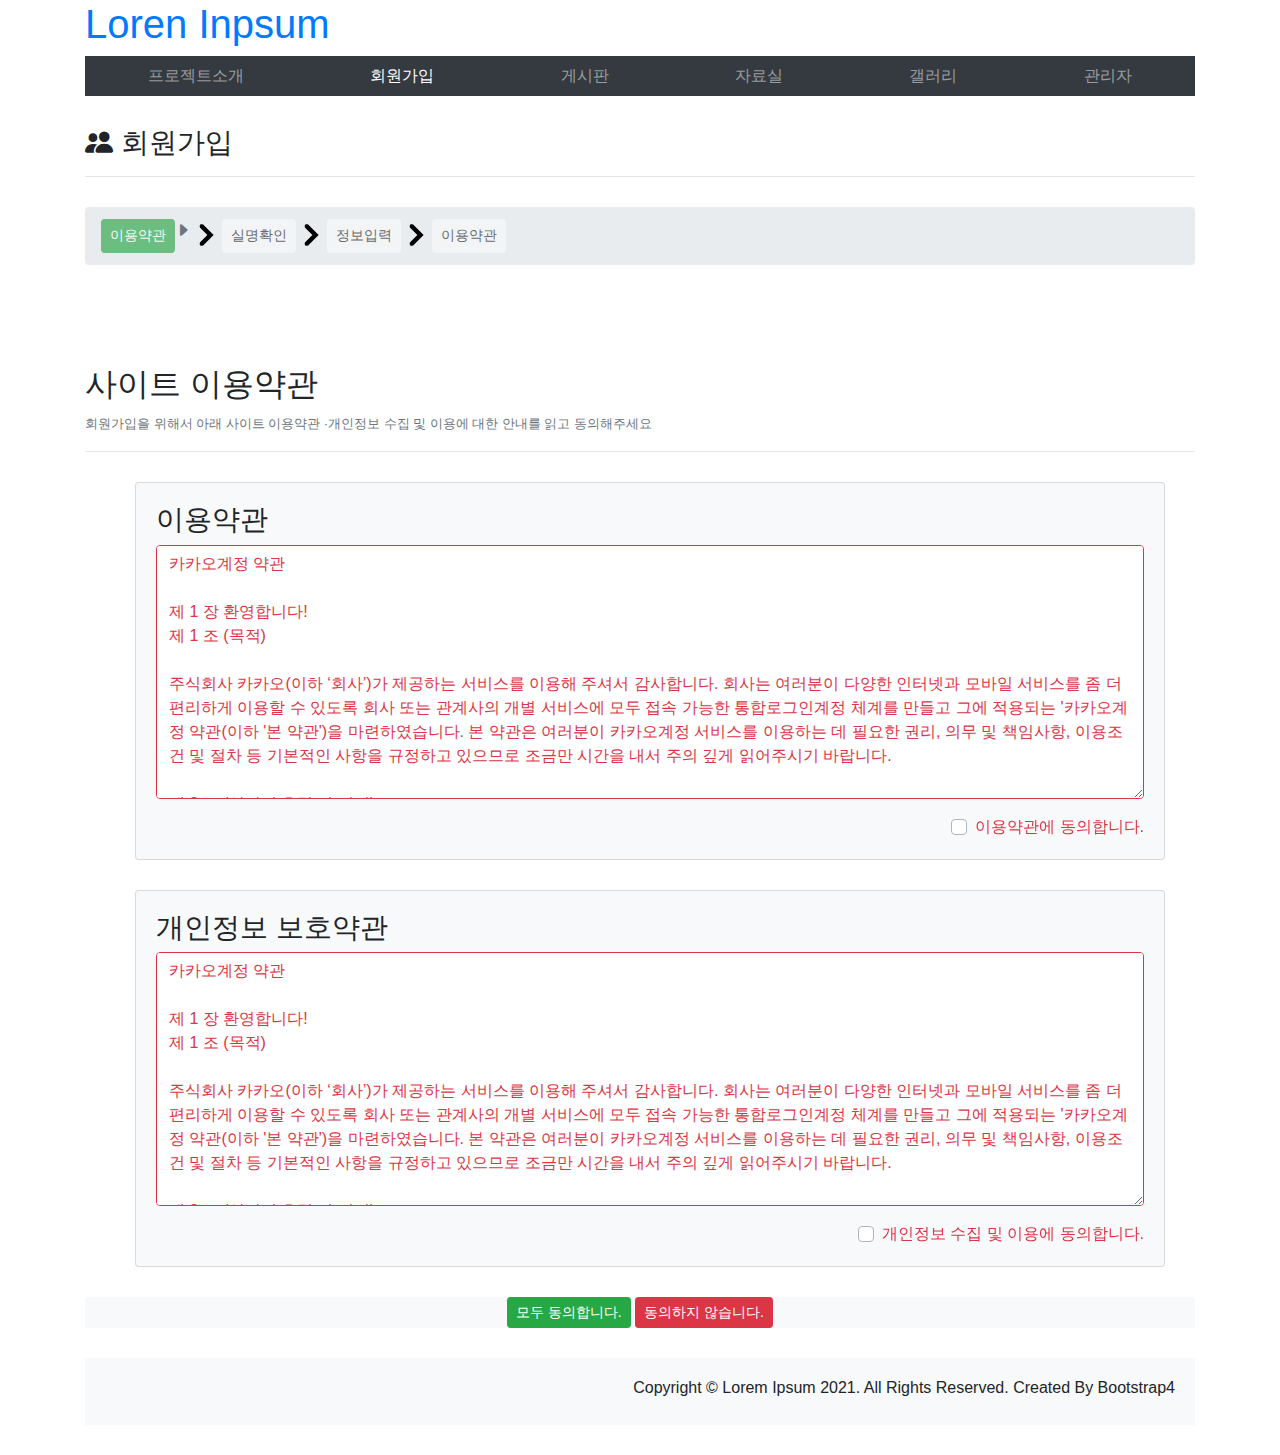
==== commit d9d81cfe: "2021-01-13 부트스트랩 JSP프로젝트" ====
--- a/v1/join/agree.html
+++ b/v1/join/agree.html
@@ -26,22 +26,17 @@
         <div class="col-6">
             <h1><a href="../index.html">Loren Inpsum</a></h1>
         </div>
-        <div class="col-6 text-right ">
-            <H1>
-                <button type="button" class="btn btn-danger" data-toggle="modal" data-target="#loginmodal">로그인</button>
-                <button type="button" class="btn btn-primary">회원가입</button>
-            </H1>
-        </div>
+
     </header>
 
     <nav class="nav navbar-expand navbar-dark bg-dark">
         <ul class="nav navbar-nav nav-fill w-100">
-            <li class="nav-item "><a class="nav-link" href="intro.html">프로젝트소개</a></li>
+            <li class="nav-item "><a class="nav-link" href="../index.html">프로젝트소개</a></li>
             <li class="nav-item active"><a class="nav-link disabled">회원가입</a></li>
-            <li class="nav-item "><a  class="nav-link"href="board/list.html">게시판</a></li>
-            <li class="nav-item "><a class="nav-link" href="pds/list.html">자료실</a></li>
-            <li class="nav-item "><a class="nav-link" href="gallery/list.html">갤러리</a></li>
-            <li class="nav-item "><a class="nav-link" href="admin.html">관리자</a></li>
+            <li class="nav-item "><a  class="nav-link"href="../board/list.html">게시판</a></li>
+            <li class="nav-item "><a class="nav-link" href="../pds/list.html">자료실</a></li>
+            <li class="nav-item "><a class="nav-link" href="../gallery/list.html">갤러리</a></li>
+            <li class="nav-item "><a class="nav-link" href="../admin.html">관리자</a></li>
         </ul>
     </nav>
 
@@ -437,49 +432,7 @@
     </footer>
 </div>
 
-<!-- 로그인 모달 -->
-<div id="loginmodal" class="modal">
-    <div class="modal-dialog">
-        <div class="modal-content">
-            <div class="modal-header">
-                <h3 class="modal-title">로그인</h3>
-                <button class="btn btn-light"
-                        type="button"
-                        data-dismiss="modal">닫기</button>
-            </div><!-- 헤더 -->
-            <div class="modal-body">
-                <form id="loginfrm">
-                    <div class="form-group row text-center">
-                        <label for="userid"
-                               class="col-form-label col-4">아이디</label>
-                        <input type="text" id="userid"
-                               class="form-control col-6">
-                    </div>
-                    <div class="form-group row text-center">
-                        <label for="passwd"
-                               class="col-form-label col-4">비밀번호</label>
-                        <input type="password" id="passwd"
-                               class="form-control col-6">
-                    </div>
-                    <div class="form-group row">
-                        <div class="col-4"></div>
-                        <div class="form-check">
-                            <input type="checkbox"
-                                   class="form-check-input">
-                            <label class="form-check-label">
-                                로그인 상태 유지</label>
-                        </div>
-                    </div>
-                </form>
-            </div><!-- 본문 -->
-            <div class="modal-footer justify-content-center">
-                <button type="button" class="btn btn-danger">로그인</button>
-                <button type="button" class="btn btn-success">
-                    아이디/비밀번호찾기</button>
-            </div><!-- 푸터 -->
-        </div>
-    </div>
-</div>
+
 
 <!-- Optional JavaScript; choose one of the two! -->
 
